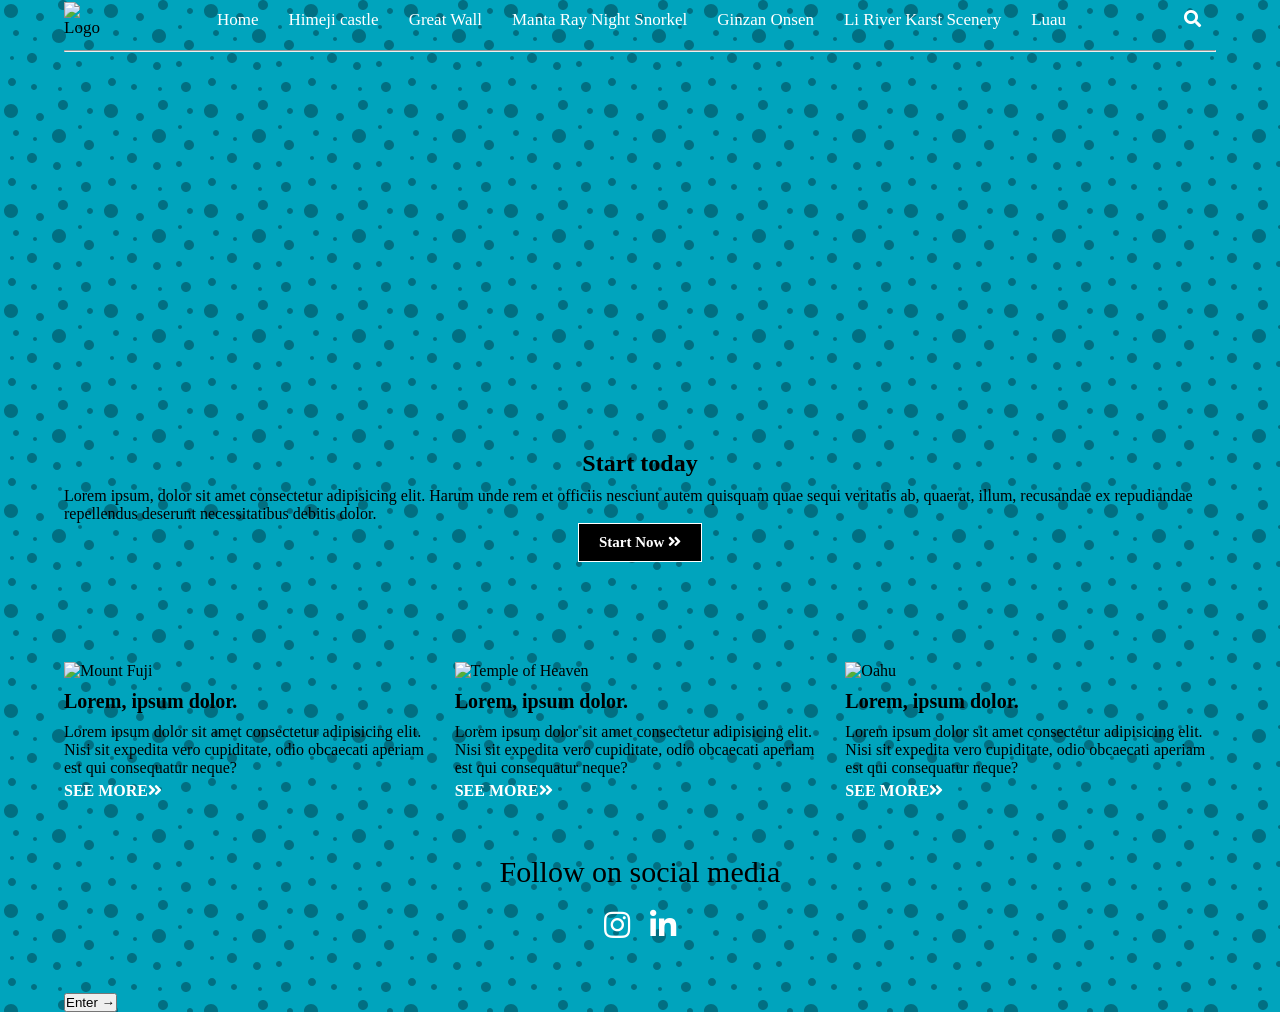
==== index.html @ f3aa280b "yes" ====
<!DOCTYPE html>
<html lang="en">
<head>
    <meta charset="UTF-8">
    <meta name="viewport" content="width=device-width, initial-scale=1.0">
    <link rel="icon" href="plane.svg" />
    <title>Go where you love</title>
    <!-- Font Awesome -->
    <link rel="stylesheet" href="https://cdnjs.cloudflare.com/ajax/libs/font-awesome/5.15.3/css/all.min.css">
    <!-- Font-->
   <link rel="preconnect" href="https://fonts.googleapis.com">
<link rel="preconnect" href="https://fonts.gstatic.com" crossorigin>
<link href="https://fonts.googleapis.com/css2?family=Lavishly+Yours&family=Pinyon+Script&display=swap" rel="stylesheet">

<!-- CSS -->
    <link rel="stylesheet" href="style.css">
</head>
<body>

   <div class="container">
   <nav class="nav-main">
     <img  src="https://www.bing.com/th/id/OIP.-JEWgyFCwT5OIWz5Ik9PaAHaHa?w=193&h=193&c=8&rs=1&qlt=90&o=6&dpr=1.5&pid=ImgAns&rm=2" alt="Logo" class="logo">
     <ul class="nav-menu">
         <li>
            <a href="#">Home</a>
        </li>
          <li>
            <a href="#">Himeji castle</a>
        </li>
         <li>
            <a href="#">Great Wall</a>
        </li>
         <li>
            <a href="#">Manta Ray Night Snorkel</a>
        </li>
         <li>
            <a href="#">Ginzan Onsen</a>
        </li>
         <li>
            <a href="#">Li River Karst Scenery</a>
        </li>
         <li>
            <a href="#">Luau</a>
        </li>
        
     </ul>
       <ul class="nav-menu">
        <li>
            <a href="#">
                <i class="fas fa-search"></i>
                </a>
        </li>
       </ul>
  
   </nav>
   <hr>

    <header class="main">
        <h2>Start today</h2>
        <p>Lorem ipsum, dolor sit amet consectetur adipisicing elit. Harum unde rem et officiis nesciunt autem quisquam quae sequi veritatis ab, quaerat, illum, recusandae ex repudiandae repellendus deserunt necessitatibus debitis dolor.</p>
        <a href="#" class="b">Start Now <i class="fas fa-angle-double-right"></i></a>
    </header>

    <div class="Country">
      <div>
     <img src="https://th.bing.com/th/id/OIP.H1OCRRDHZW5aP8gORZxgsQHaEu?w=253&h=180&c=7&r=0&o=7&dpr=1.5&pid=1.7&rm=3" alt="Mount
     Fuji">
      <h3>Lorem, ipsum dolor. </h3>
      <p>Lorem ipsum dolor sit amet consectetur adipisicing elit. Nisi sit expedita vero cupiditate, odio obcaecati aperiam est qui consequatur neque?</p>
      <a href="#">See More<i class="fas fa-angle-double-right"></i></a>
       </div>
        <div>
     <img src="https://th.bing.com/th/id/OIP.ppok5FI4_wln-KzXNbQzPgHaDt?w=293&h=175&c=7&r=0&o=7&dpr=1.5&pid=1.7&rm=3" alt="Temple of Heaven">
      <h3>Lorem, ipsum dolor. </h3>
      <p>Lorem ipsum dolor sit amet consectetur adipisicing elit. Nisi sit expedita vero cupiditate, odio obcaecati aperiam est qui consequatur neque?</p>
      <a href="#">See More<i class="fas fa-angle-double-right"></i></a>
       </div>
        <div>
     <img src="https://cdn.aarp.net/content/dam/aarp/travel/Domestic/2021/12/1140-oahu-hero.jpg" alt="Oahu">
      <h3>Lorem, ipsum dolor. </h3>
      <p>Lorem ipsum dolor sit amet consectetur adipisicing elit. Nisi sit expedita vero cupiditate, odio obcaecati aperiam est qui consequatur neque?</p>
      <a href="#">See More<i class="fas fa-angle-double-right"></i></a>
       </div>
    </div>

<!--Scroll Reveal-->
<script src="https://unpkg.com/scrollreveal"></script>
<!--Custom JS-->
<script src="script.js"></script>

<section class="social">
    <p>Follow on social media</p>
    <div class="links">
        <a href="#"><i class="fab fa-instagram"></i></a>
        <a href="#"><i class="fab fa-linkedin-in"></i></a>
    </div>
</section>

<button id="enter-btn" class="enter-button">
                Enter →
            </button>

 </div>
</body>
</html>
---- style.css ----
*{
    box-sizing:border-box;
    margin:0;
    padding:0;
}

body{
    background-color: #62F0F5;
    color:#000000;
   background-color: #00a4bd;
background-image: url("data:image/svg+xml,%3Csvg width='100' height='100' viewBox='0 0 100 100' xmlns='http://www.w3.org/2000/svg'%3E%3Cpath d='M11 18c3.866 0 7-3.134 7-7s-3.134-7-7-7-7 3.134-7 7 3.134 7 7 7zm48 25c3.866 0 7-3.134 7-7s-3.134-7-7-7-7 3.134-7 7 3.134 7 7 7zm-43-7c1.657 0 3-1.343 3-3s-1.343-3-3-3-3 1.343-3 3 1.343 3 3 3zm63 31c1.657 0 3-1.343 3-3s-1.343-3-3-3-3 1.343-3 3 1.343 3 3 3zM34 90c1.657 0 3-1.343 3-3s-1.343-3-3-3-3 1.343-3 3 1.343 3 3 3zm56-76c1.657 0 3-1.343 3-3s-1.343-3-3-3-3 1.343-3 3 1.343 3 3 3zM12 86c2.21 0 4-1.79 4-4s-1.79-4-4-4-4 1.79-4 4 1.79 4 4 4zm28-65c2.21 0 4-1.79 4-4s-1.79-4-4-4-4 1.79-4 4 1.79 4 4 4zm23-11c2.76 0 5-2.24 5-5s-2.24-5-5-5-5 2.24-5 5 2.24 5 5 5zm-6 60c2.21 0 4-1.79 4-4s-1.79-4-4-4-4 1.79-4 4 1.79 4 4 4zm29 22c2.76 0 5-2.24 5-5s-2.24-5-5-5-5 2.24-5 5 2.24 5 5 5zM32 63c2.76 0 5-2.24 5-5s-2.24-5-5-5-5 2.24-5 5 2.24 5 5 5zm57-13c2.76 0 5-2.24 5-5s-2.24-5-5-5-5 2.24-5 5 2.24 5 5 5zm-9-21c1.105 0 2-.895 2-2s-.895-2-2-2-2 .895-2 2 .895 2 2 2zM60 91c1.105 0 2-.895 2-2s-.895-2-2-2-2 .895-2 2 .895 2 2 2zM35 41c1.105 0 2-.895 2-2s-.895-2-2-2-2 .895-2 2 .895 2 2 2zM12 60c1.105 0 2-.895 2-2s-.895-2-2-2-2 .895-2 2 .895 2 2 2z' fill='%23024655' fill-opacity='0.57' fill-rule='evenodd'/%3E%3C/svg%3E");
}
a{
 color:#ffffff;
 text-decoration:none;
}

 .heading .lavishly-yours-regular {
  font-family: "Lavishly Yours", cursive;
  font-weight: 400;
  font-style: normal;
}

ul{
    list-style:none;
}

.container{
    width:90%;
    margin: auto;
}

.nav-main{
    font-size:17px;
    display:flex;
    justify-content:space-between;
    align-items:center;
}

.logo{
    width:50px;
}

.nav-main ul {
    display:flex;
}

.nav-main ul li{
    padding:10px;
}

.nav-main ul li a:hover {
    border-bottom:2px solid #000;
}

.nav-main ul li a{
    padding: 5px;
}

.main{
    width: 100%;
    height:550px;
    background:url("https://media.istockphoto.com/id/1096035138/photo/beautiful-young-couple-relaxing-after-hiking-and-taking-a-break.jpg?b=1&s=612x612&w=0&k=20&c=b6uSchGzwR2-q2CvdAF7BdCIcqEisu6i1ZMj8NQ3FUI=");
    background-size: cover;
    background-position: center;
    padding-bottom: 50px;
    margin-bottom: 50px;
    display:flex;
    flex-direction:column;
    align-items:center;
    justify-content: flex-end;
}

.b{
   cursor:pointer;
   display:inline-block;
   border: 0;
   font-weight: bold;
   padding:10px 20px;
   background-color:#000000;
   color:#ffffff;
   font-size:15px;
   border:1px solid #ffffff;
   margin-top:10px 0px;
}

.b:hover{
   opacity: 0.2;
}

.main h2,
main p{
 margin-bottom: 10px
}

hr{
    margin:10px 0px;
}

.Country{
    display:grid;
    grid-template-columns: repeat(3, 1fr);
    gap:20px;
}

.Country img{
    width:100%;
    height:200px;
}

.Country h3{
    font-size:20px;
    margin:10px 0px;
}

.Country a{
    padding:5px 0px;
    color:#ffffff;
    text-transform:uppercase;
    display:inline-block;
    font-weight:bold;
}

.Country a:hover{
   text-decoration:underline;
}

.social{
    margin:50px;
}

.social p{
    text-align:center;
    font-size:30px;
    margin-bottom:20px;
}

.links{
    display:flex;
    justify-content:center;
    gap:20px;
}

.links a{
    font-size:30px;

 #enter-btn{
    text-decoration:none;
    padding: 1.2rem 3rem;
    background-color: black;
    border-radius: 25px;
    color: white;
    transition: all 0.3s ease;
    display:inline-block;
  }

  #enter-btn:hover {
    background-color: white;
    color: black;
    transform: scale(1.2);
  }
}
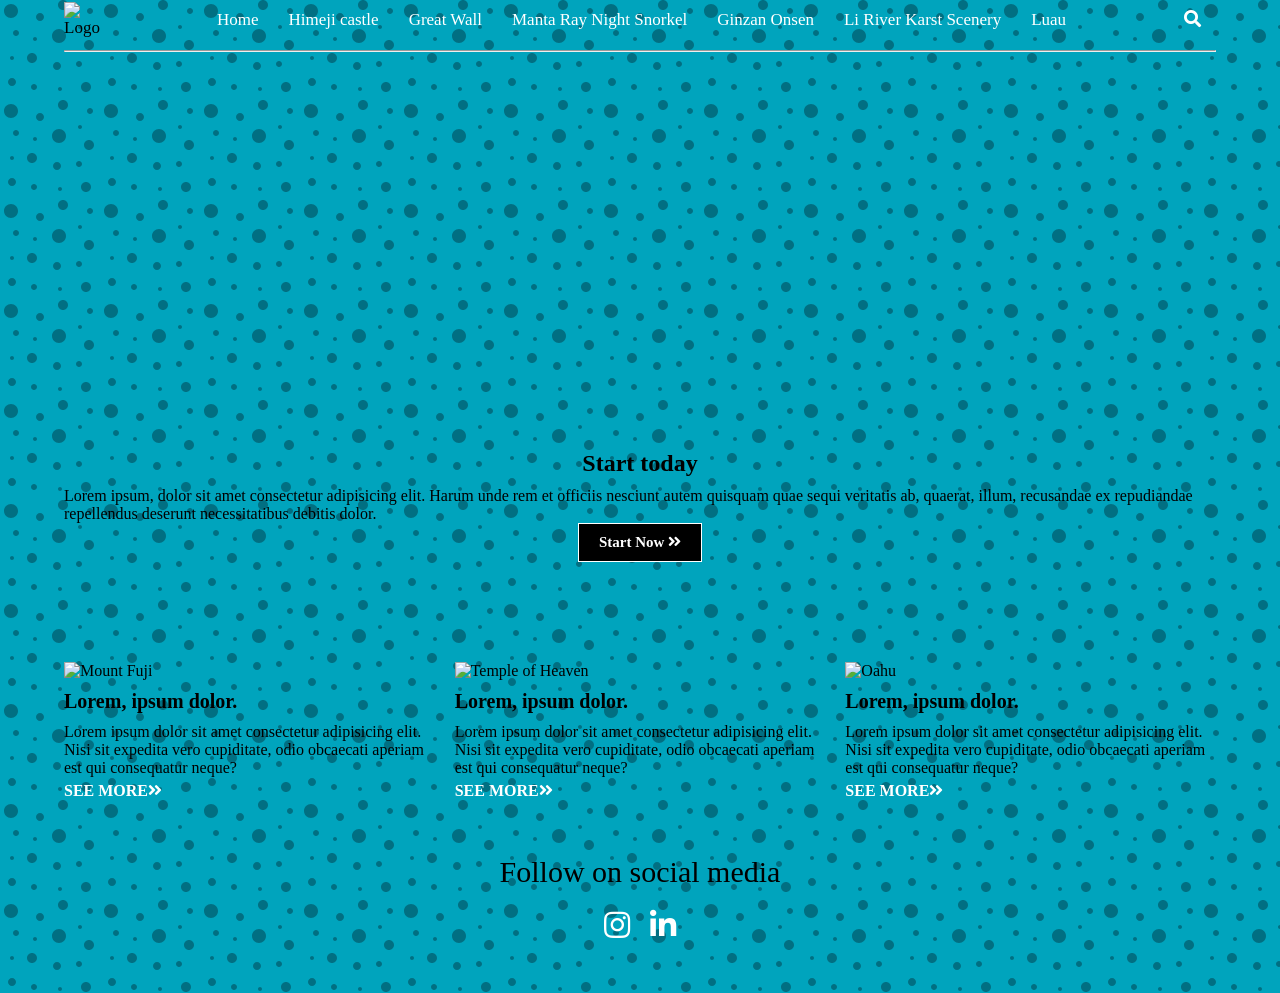
==== commit 145eae2d: "1" ====
--- a/index.html
+++ b/index.html
@@ -95,11 +95,6 @@
         <a href="#"><i class="fab fa-linkedin-in"></i></a>
     </div>
 </section>
-
-<button id="enter-btn" class="enter-button">
-                Enter →
-            </button>
-
  </div>
 </body>
 </html>
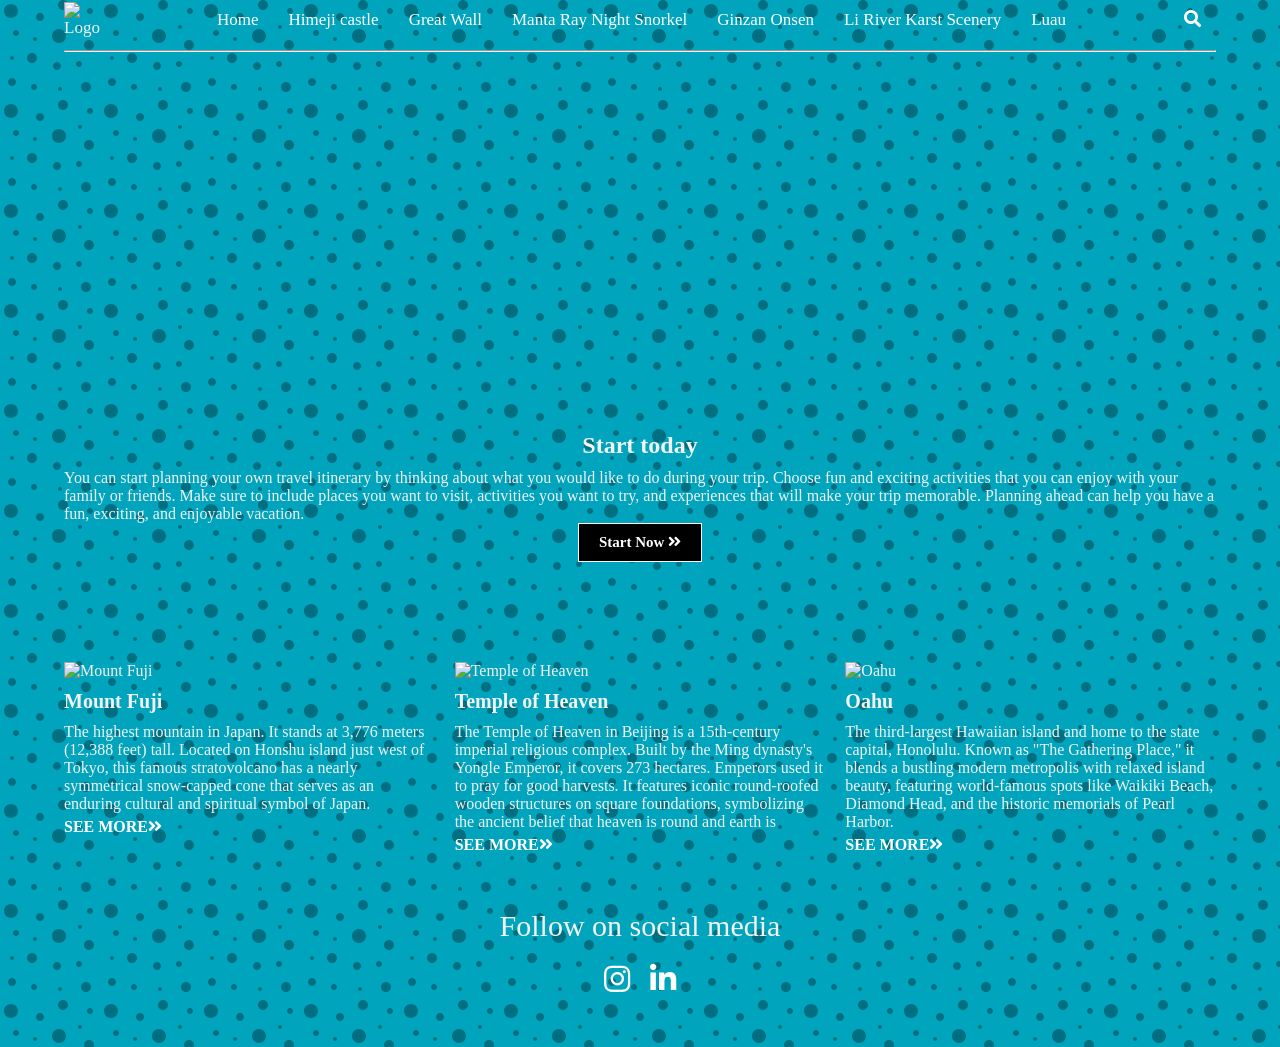
==== commit 1505f04d: "1" ====
--- a/index.html
+++ b/index.html
@@ -22,25 +22,25 @@
      <img  src="https://www.bing.com/th/id/OIP.-JEWgyFCwT5OIWz5Ik9PaAHaHa?w=193&h=193&c=8&rs=1&qlt=90&o=6&dpr=1.5&pid=ImgAns&rm=2" alt="Logo" class="logo">
      <ul class="nav-menu">
          <li>
-            <a href="#">Home</a>
+            <a href="index.html">Home</a>
         </li>
           <li>
-            <a href="#">Himeji castle</a>
+            <a href="himeji_castle.html">Himeji castle</a>
         </li>
          <li>
-            <a href="#">Great Wall</a>
+            <a href="great_wall.html">Great Wall</a>
         </li>
          <li>
-            <a href="#">Manta Ray Night Snorkel</a>
+            <a href="manta_ray_snorkel.html">Manta Ray Night Snorkel</a>
         </li>
          <li>
-            <a href="#">Ginzan Onsen</a>
+            <a href="ginzan_onsen.html">Ginzan Onsen</a>
         </li>
          <li>
-            <a href="#">Li River Karst Scenery</a>
+            <a href="li_river_karst_scenery.html">Li River Karst Scenery</a>
         </li>
          <li>
-            <a href="#">Luau</a>
+            <a href="luau.html">Luau</a>
         </li>
         
      </ul>
@@ -57,29 +57,29 @@
 
     <header class="main">
         <h2>Start today</h2>
-        <p>Lorem ipsum, dolor sit amet consectetur adipisicing elit. Harum unde rem et officiis nesciunt autem quisquam quae sequi veritatis ab, quaerat, illum, recusandae ex repudiandae repellendus deserunt necessitatibus debitis dolor.</p>
-        <a href="#" class="b">Start Now <i class="fas fa-angle-double-right"></i></a>
+        <p>You can start planning your own travel itinerary by thinking about what you would like to do during your trip. Choose fun and exciting activities that you can enjoy with your family or friends. Make sure to include places you want to visit, activities you want to try, and experiences that will make your trip memorable. Planning ahead can help you have a fun, exciting, and enjoyable vacation.</p>
+        <a href="https://www.gorealtravel.com/?utm_term=&utm_campaign=Croatia%2FBalkan&utm_source=google&utm_medium=cpc&hsa_acc=3742662727&hsa_cam=976850387&hsa_grp=165672764552&hsa_ad=706672747672&hsa_src=g&hsa_tgt=kwl-3500001&hsa_kw=&hsa_mt=a&hsa_net=adwords&hsa_ver=3&gad_source=1&gad_campaignid=976850387&gbraid=0AAAAAD2NBAEmakD0HsA5lZCvwCCx1whAG&gclid=Cj0KCQjwkOvTBhDgARIsAKUNyRum8yS4BZZu8qLlMLjLtEM3p6tfu_yIzpR0pQk8Eh2PBDxlPW6O3pMaAiUOEALw_wcB" class="b">Start Now <i class="fas fa-angle-double-right"></i></a>
     </header>
 
     <div class="Country">
       <div>
      <img src="https://th.bing.com/th/id/OIP.H1OCRRDHZW5aP8gORZxgsQHaEu?w=253&h=180&c=7&r=0&o=7&dpr=1.5&pid=1.7&rm=3" alt="Mount
      Fuji">
-      <h3>Lorem, ipsum dolor. </h3>
-      <p>Lorem ipsum dolor sit amet consectetur adipisicing elit. Nisi sit expedita vero cupiditate, odio obcaecati aperiam est qui consequatur neque?</p>
-      <a href="#">See More<i class="fas fa-angle-double-right"></i></a>
+      <h3>Mount Fuji </h3>
+      <p>The highest mountain in Japan. It stands at 3,776 meters (12,388 feet) tall. Located on Honshu island just west of Tokyo, this famous stratovolcano has a nearly symmetrical snow-capped cone that serves as an enduring cultural and spiritual symbol of Japan.</p>
+      <a href="https://www.japan.travel/en/fuji-guide/mt-fuji-more-than-a-mountain/">See More<i class="fas fa-angle-double-right"></i></a>
        </div>
         <div>
-     <img src="https://th.bing.com/th/id/OIP.ppok5FI4_wln-KzXNbQzPgHaDt?w=293&h=175&c=7&r=0&o=7&dpr=1.5&pid=1.7&rm=3" alt="Temple of Heaven">
-      <h3>Lorem, ipsum dolor. </h3>
-      <p>Lorem ipsum dolor sit amet consectetur adipisicing elit. Nisi sit expedita vero cupiditate, odio obcaecati aperiam est qui consequatur neque?</p>
-      <a href="#">See More<i class="fas fa-angle-double-right"></i></a>
+     <img src="https://th.bing.com/th/id/OIP.AVM35kHaIKN6f0WLr60u7AHaFj?w=255&h=185&c=7&r=0&o=7&dpr=1.5&pid=1.7&rm=3" alt="Temple of Heaven">
+      <h3>Temple of Heaven </h3>
+      <p>The Temple of Heaven in Beijing is a 15th-century imperial religious complex. Built by the Ming dynasty's Yongle Emperor, it covers 273 hectares. Emperors used it to pray for good harvests. It features iconic round-roofed wooden structures on square foundations, symbolizing the ancient belief that heaven is round and earth is</p>
+      <a href="https://whc.unesco.org/en/list/881/">See More<i class="fas fa-angle-double-right"></i></a>
        </div>
         <div>
      <img src="https://cdn.aarp.net/content/dam/aarp/travel/Domestic/2021/12/1140-oahu-hero.jpg" alt="Oahu">
-      <h3>Lorem, ipsum dolor. </h3>
-      <p>Lorem ipsum dolor sit amet consectetur adipisicing elit. Nisi sit expedita vero cupiditate, odio obcaecati aperiam est qui consequatur neque?</p>
-      <a href="#">See More<i class="fas fa-angle-double-right"></i></a>
+      <h3>Oahu</h3>
+      <p>The third-largest Hawaiian island and home to the state capital, Honolulu. Known as "The Gathering Place," it blends a bustling modern metropolis with relaxed island beauty, featuring world-famous spots like Waikiki Beach, Diamond Head, and the historic memorials of Pearl Harbor.</p>
+      <a href="https://www.gohawaii.com/oahu">See More<i class="fas fa-angle-double-right"></i></a>
        </div>
     </div>
 
@@ -91,8 +91,8 @@
 <section class="social">
     <p>Follow on social media</p>
     <div class="links">
-        <a href="#"><i class="fab fa-instagram"></i></a>
-        <a href="#"><i class="fab fa-linkedin-in"></i></a>
+        <a href="https://www.instagram.com/jefersonbojorquez/"><i class="fab fa-instagram"></i></a>
+        <a href="https://www.linkedin.com/in/jeferson-bojorquez-169b49419/"><i class="fab fa-linkedin-in"></i></a>
     </div>
 </section>
  </div>
--- a/style.css
+++ b/style.css
@@ -6,7 +6,7 @@
 
 body{
     background-color: #62F0F5;
-    color:#000000;
+    color:#f3f3f3;
    background-color: #00a4bd;
 background-image: url("data:image/svg+xml,%3Csvg width='100' height='100' viewBox='0 0 100 100' xmlns='http://www.w3.org/2000/svg'%3E%3Cpath d='M11 18c3.866 0 7-3.134 7-7s-3.134-7-7-7-7 3.134-7 7 3.134 7 7 7zm48 25c3.866 0 7-3.134 7-7s-3.134-7-7-7-7 3.134-7 7 3.134 7 7 7zm-43-7c1.657 0 3-1.343 3-3s-1.343-3-3-3-3 1.343-3 3 1.343 3 3 3zm63 31c1.657 0 3-1.343 3-3s-1.343-3-3-3-3 1.343-3 3 1.343 3 3 3zM34 90c1.657 0 3-1.343 3-3s-1.343-3-3-3-3 1.343-3 3 1.343 3 3 3zm56-76c1.657 0 3-1.343 3-3s-1.343-3-3-3-3 1.343-3 3 1.343 3 3 3zM12 86c2.21 0 4-1.79 4-4s-1.79-4-4-4-4 1.79-4 4 1.79 4 4 4zm28-65c2.21 0 4-1.79 4-4s-1.79-4-4-4-4 1.79-4 4 1.79 4 4 4zm23-11c2.76 0 5-2.24 5-5s-2.24-5-5-5-5 2.24-5 5 2.24 5 5 5zm-6 60c2.21 0 4-1.79 4-4s-1.79-4-4-4-4 1.79-4 4 1.79 4 4 4zm29 22c2.76 0 5-2.24 5-5s-2.24-5-5-5-5 2.24-5 5 2.24 5 5 5zM32 63c2.76 0 5-2.24 5-5s-2.24-5-5-5-5 2.24-5 5 2.24 5 5 5zm57-13c2.76 0 5-2.24 5-5s-2.24-5-5-5-5 2.24-5 5 2.24 5 5 5zm-9-21c1.105 0 2-.895 2-2s-.895-2-2-2-2 .895-2 2 .895 2 2 2zM60 91c1.105 0 2-.895 2-2s-.895-2-2-2-2 .895-2 2 .895 2 2 2zM35 41c1.105 0 2-.895 2-2s-.895-2-2-2-2 .895-2 2 .895 2 2 2zM12 60c1.105 0 2-.895 2-2s-.895-2-2-2-2 .895-2 2 .895 2 2 2z' fill='%23024655' fill-opacity='0.57' fill-rule='evenodd'/%3E%3C/svg%3E");
 }
@@ -50,7 +50,7 @@
 }
 
 .nav-main ul li a:hover {
-    border-bottom:2px solid #000;
+    border-bottom:2px solid #fffefe;
 }
 
 .nav-main ul li a{
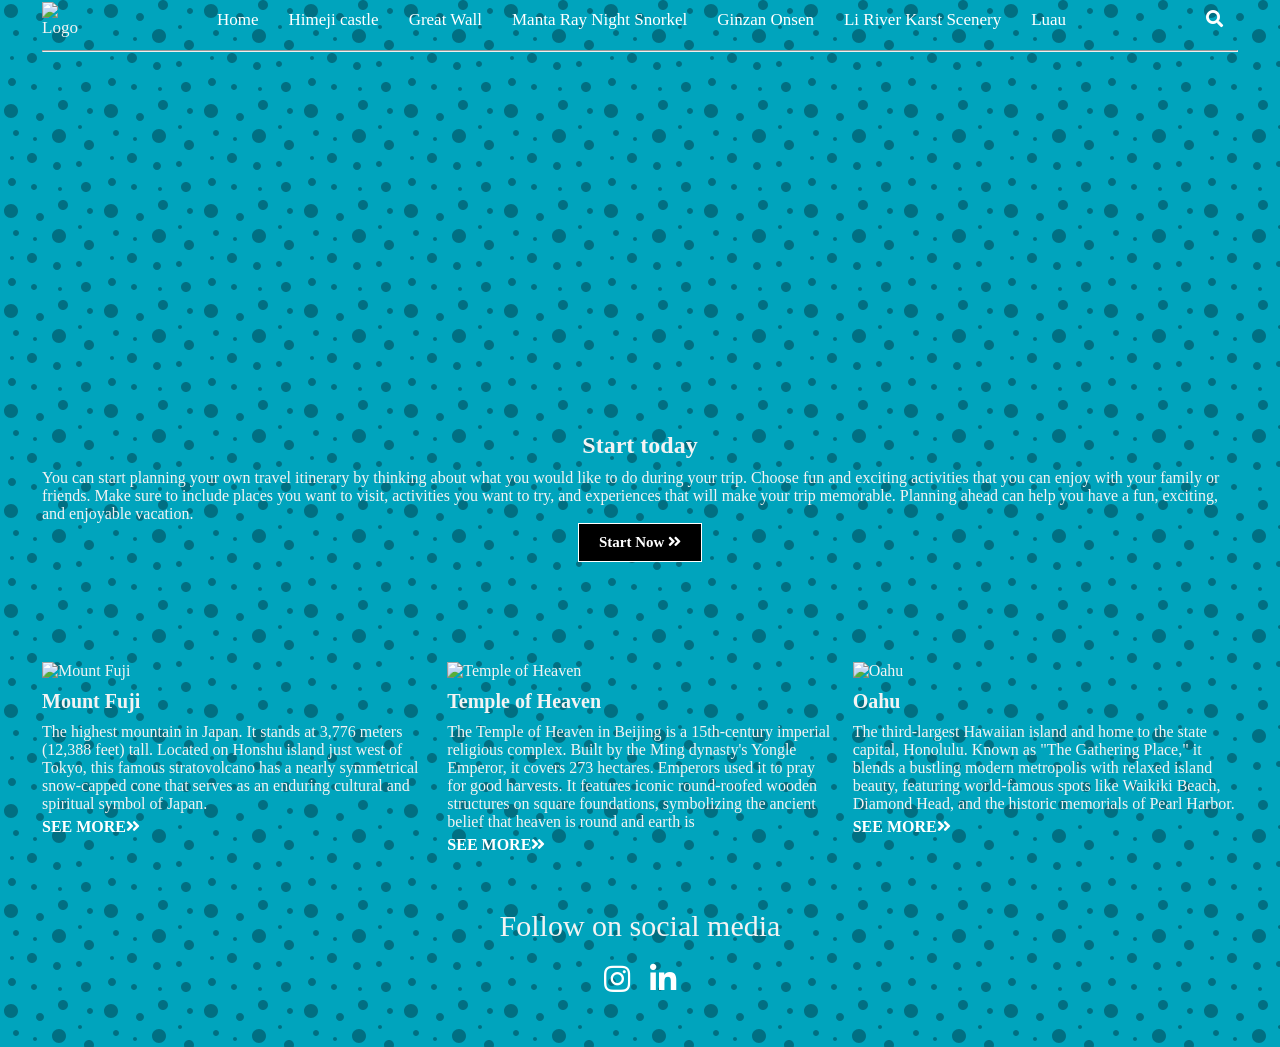
==== commit 073fd91a: "yes" ====
--- a/index.html
+++ b/index.html
@@ -58,7 +58,7 @@
     <header class="main">
         <h2>Start today</h2>
         <p>You can start planning your own travel itinerary by thinking about what you would like to do during your trip. Choose fun and exciting activities that you can enjoy with your family or friends. Make sure to include places you want to visit, activities you want to try, and experiences that will make your trip memorable. Planning ahead can help you have a fun, exciting, and enjoyable vacation.</p>
-        <a href="https://www.gorealtravel.com/?utm_term=&utm_campaign=Croatia%2FBalkan&utm_source=google&utm_medium=cpc&hsa_acc=3742662727&hsa_cam=976850387&hsa_grp=165672764552&hsa_ad=706672747672&hsa_src=g&hsa_tgt=kwl-3500001&hsa_kw=&hsa_mt=a&hsa_net=adwords&hsa_ver=3&gad_source=1&gad_campaignid=976850387&gbraid=0AAAAAD2NBAEmakD0HsA5lZCvwCCx1whAG&gclid=Cj0KCQjwkOvTBhDgARIsAKUNyRum8yS4BZZu8qLlMLjLtEM3p6tfu_yIzpR0pQk8Eh2PBDxlPW6O3pMaAiUOEALw_wcB" class="b">Start Now <i class="fas fa-angle-double-right"></i></a>
+        <a href="https://www.educaciontrespuntocero.com/wp-content/uploads/2024/07/IA-para-planificar-viajes.jpg" class="b">Start Now <i class="fas fa-angle-double-right"></i></a>
     </header>
 
     <div class="Country">
--- a/style.css
+++ b/style.css
@@ -161,3 +161,43 @@
   }
 }
 
+@media(max-width:576px){
+    .container{
+        width:95%;
+        padding:0 10px;
+        margin:auto;
+    }
+}
+
+@media(max-width:768px){
+    .container{
+        width:95%;
+        padding:0 10px;
+        margin:auto;
+    }
+}
+
+@media(max-width:992px){
+    .container{
+        width:95%;
+        padding:0 10px;
+        margin:auto;
+    }
+}
+
+@media(max-width:1200px){
+    .container{
+        width:95%;
+        padding:0 10px;
+        margin:auto;
+    }
+}
+
+@media(max-width:1400px){
+    .container{
+        width:95%;
+        padding:0 10px;
+        margin:auto;
+    }
+}
+
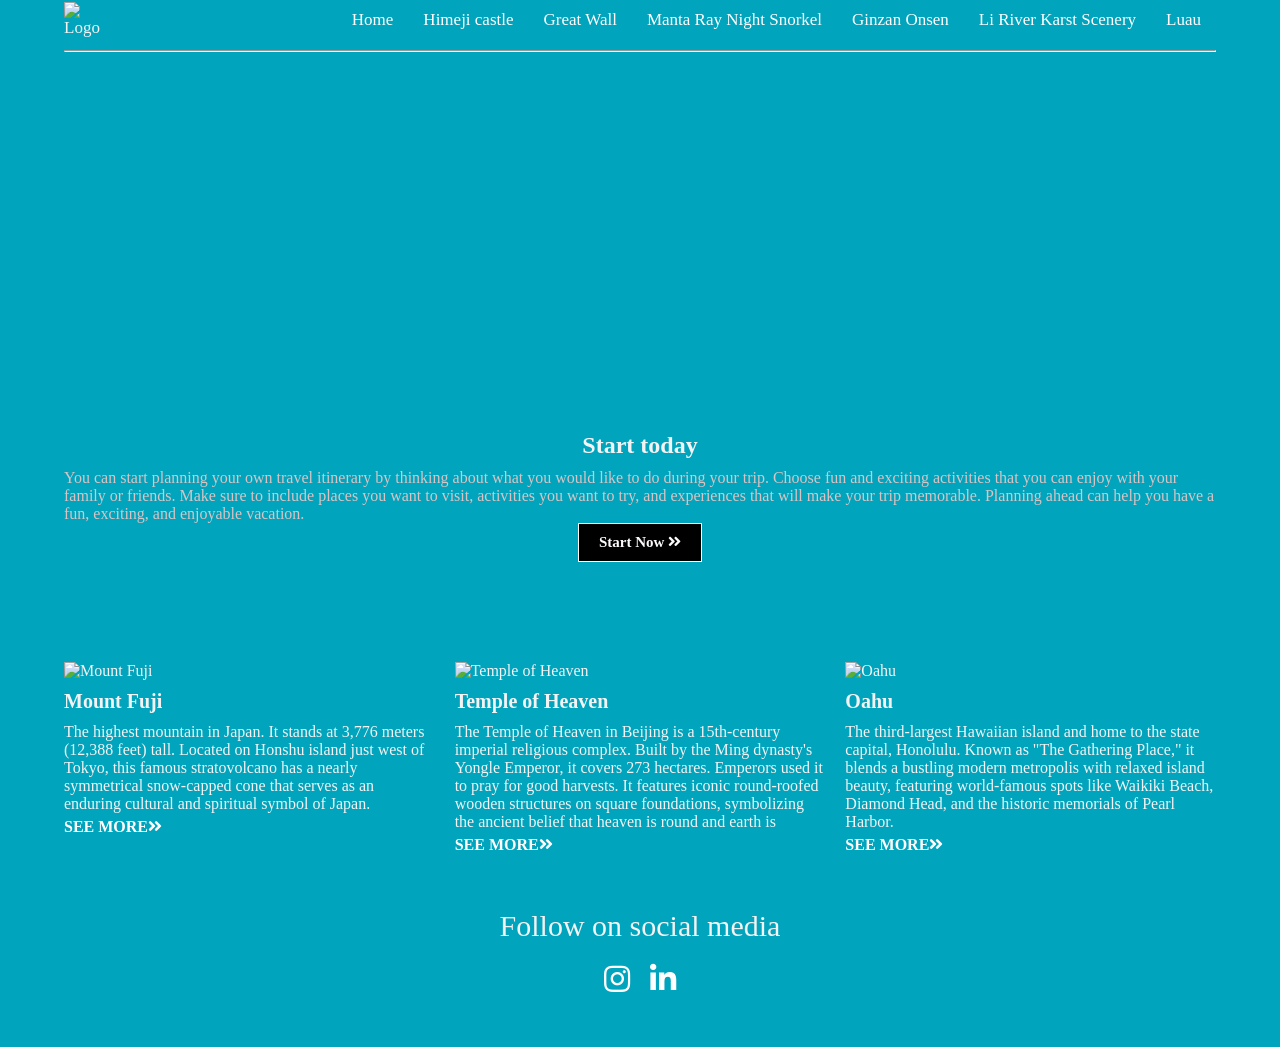
==== commit d9e2b13b: "1" ====
--- a/index.html
+++ b/index.html
@@ -44,21 +44,14 @@
         </li>
         
      </ul>
-       <ul class="nav-menu">
-        <li>
-            <a href="#">
-                <i class="fas fa-search"></i>
-                </a>
-        </li>
-       </ul>
-  
    </nav>
+
    <hr>
 
     <header class="main">
         <h2>Start today</h2>
         <p>You can start planning your own travel itinerary by thinking about what you would like to do during your trip. Choose fun and exciting activities that you can enjoy with your family or friends. Make sure to include places you want to visit, activities you want to try, and experiences that will make your trip memorable. Planning ahead can help you have a fun, exciting, and enjoyable vacation.</p>
-        <a href="https://www.educaciontrespuntocero.com/wp-content/uploads/2024/07/IA-para-planificar-viajes.jpg" class="b">Start Now <i class="fas fa-angle-double-right"></i></a>
+        <a href="https://www.gorealtravel.com/?utm_source=bing&utm_medium=cpc&utm_campaign=&utm_term=Greece%20travels&hsa_acc=3742662727&hsa_cam=571188013&hsa_grp=1188574290872735&hsa_src=o&hsa_tgt=kwd-74286466747541:loc-190&hsa_kw=Greece%20travels&hsa_mt=b&hsa_net=adwords&hsa_ver=3&msclkid=333bd9326f241861ad39b34d406daf5c" class="b">Start Now <i class="fas fa-angle-double-right"></i></a>
     </header>
 
     <div class="Country">
--- a/style.css
+++ b/style.css
@@ -8,7 +8,6 @@
     background-color: #62F0F5;
     color:#f3f3f3;
    background-color: #00a4bd;
-background-image: url("data:image/svg+xml,%3Csvg width='100' height='100' viewBox='0 0 100 100' xmlns='http://www.w3.org/2000/svg'%3E%3Cpath d='M11 18c3.866 0 7-3.134 7-7s-3.134-7-7-7-7 3.134-7 7 3.134 7 7 7zm48 25c3.866 0 7-3.134 7-7s-3.134-7-7-7-7 3.134-7 7 3.134 7 7 7zm-43-7c1.657 0 3-1.343 3-3s-1.343-3-3-3-3 1.343-3 3 1.343 3 3 3zm63 31c1.657 0 3-1.343 3-3s-1.343-3-3-3-3 1.343-3 3 1.343 3 3 3zM34 90c1.657 0 3-1.343 3-3s-1.343-3-3-3-3 1.343-3 3 1.343 3 3 3zm56-76c1.657 0 3-1.343 3-3s-1.343-3-3-3-3 1.343-3 3 1.343 3 3 3zM12 86c2.21 0 4-1.79 4-4s-1.79-4-4-4-4 1.79-4 4 1.79 4 4 4zm28-65c2.21 0 4-1.79 4-4s-1.79-4-4-4-4 1.79-4 4 1.79 4 4 4zm23-11c2.76 0 5-2.24 5-5s-2.24-5-5-5-5 2.24-5 5 2.24 5 5 5zm-6 60c2.21 0 4-1.79 4-4s-1.79-4-4-4-4 1.79-4 4 1.79 4 4 4zm29 22c2.76 0 5-2.24 5-5s-2.24-5-5-5-5 2.24-5 5 2.24 5 5 5zM32 63c2.76 0 5-2.24 5-5s-2.24-5-5-5-5 2.24-5 5 2.24 5 5 5zm57-13c2.76 0 5-2.24 5-5s-2.24-5-5-5-5 2.24-5 5 2.24 5 5 5zm-9-21c1.105 0 2-.895 2-2s-.895-2-2-2-2 .895-2 2 .895 2 2 2zM60 91c1.105 0 2-.895 2-2s-.895-2-2-2-2 .895-2 2 .895 2 2 2zM35 41c1.105 0 2-.895 2-2s-.895-2-2-2-2 .895-2 2 .895 2 2 2zM12 60c1.105 0 2-.895 2-2s-.895-2-2-2-2 .895-2 2 .895 2 2 2z' fill='%23024655' fill-opacity='0.57' fill-rule='evenodd'/%3E%3C/svg%3E");
 }
 a{
  color:#ffffff;
@@ -60,7 +59,7 @@
 .main{
     width: 100%;
     height:550px;
-    background:url("https://media.istockphoto.com/id/1096035138/photo/beautiful-young-couple-relaxing-after-hiking-and-taking-a-break.jpg?b=1&s=612x612&w=0&k=20&c=b6uSchGzwR2-q2CvdAF7BdCIcqEisu6i1ZMj8NQ3FUI=");
+    background:url("https://www.educaciontrespuntocero.com/wp-content/uploads/2024/07/IA-para-planificar-viajes.jpg");
     background-size: cover;
     background-position: center;
     padding-bottom: 50px;
@@ -78,7 +77,7 @@
    font-weight: bold;
    padding:10px 20px;
    background-color:#000000;
-   color:#ffffff;
+   color:#fdfafa;
    font-size:15px;
    border:1px solid #ffffff;
    margin-top:10px 0px;
@@ -91,6 +90,10 @@
 .main h2,
 main p{
  margin-bottom: 10px
+}
+
+.main p {
+    color:#d8c4c4;
 }
 
 hr{
@@ -149,55 +152,14 @@
     padding: 1.2rem 3rem;
     background-color: black;
     border-radius: 25px;
-    color: white;
+    color: rgb(0, 0, 0);
     transition: all 0.3s ease;
     display:inline-block;
   }
 
   #enter-btn:hover {
     background-color: white;
-    color: black;
+    color: rgb(255, 254, 254);
     transform: scale(1.2);
   }
-}
-
-@media(max-width:576px){
-    .container{
-        width:95%;
-        padding:0 10px;
-        margin:auto;
-    }
-}
-
-@media(max-width:768px){
-    .container{
-        width:95%;
-        padding:0 10px;
-        margin:auto;
-    }
-}
-
-@media(max-width:992px){
-    .container{
-        width:95%;
-        padding:0 10px;
-        margin:auto;
-    }
-}
-
-@media(max-width:1200px){
-    .container{
-        width:95%;
-        padding:0 10px;
-        margin:auto;
-    }
-}
-
-@media(max-width:1400px){
-    .container{
-        width:95%;
-        padding:0 10px;
-        margin:auto;
-    }
-}
-
+}
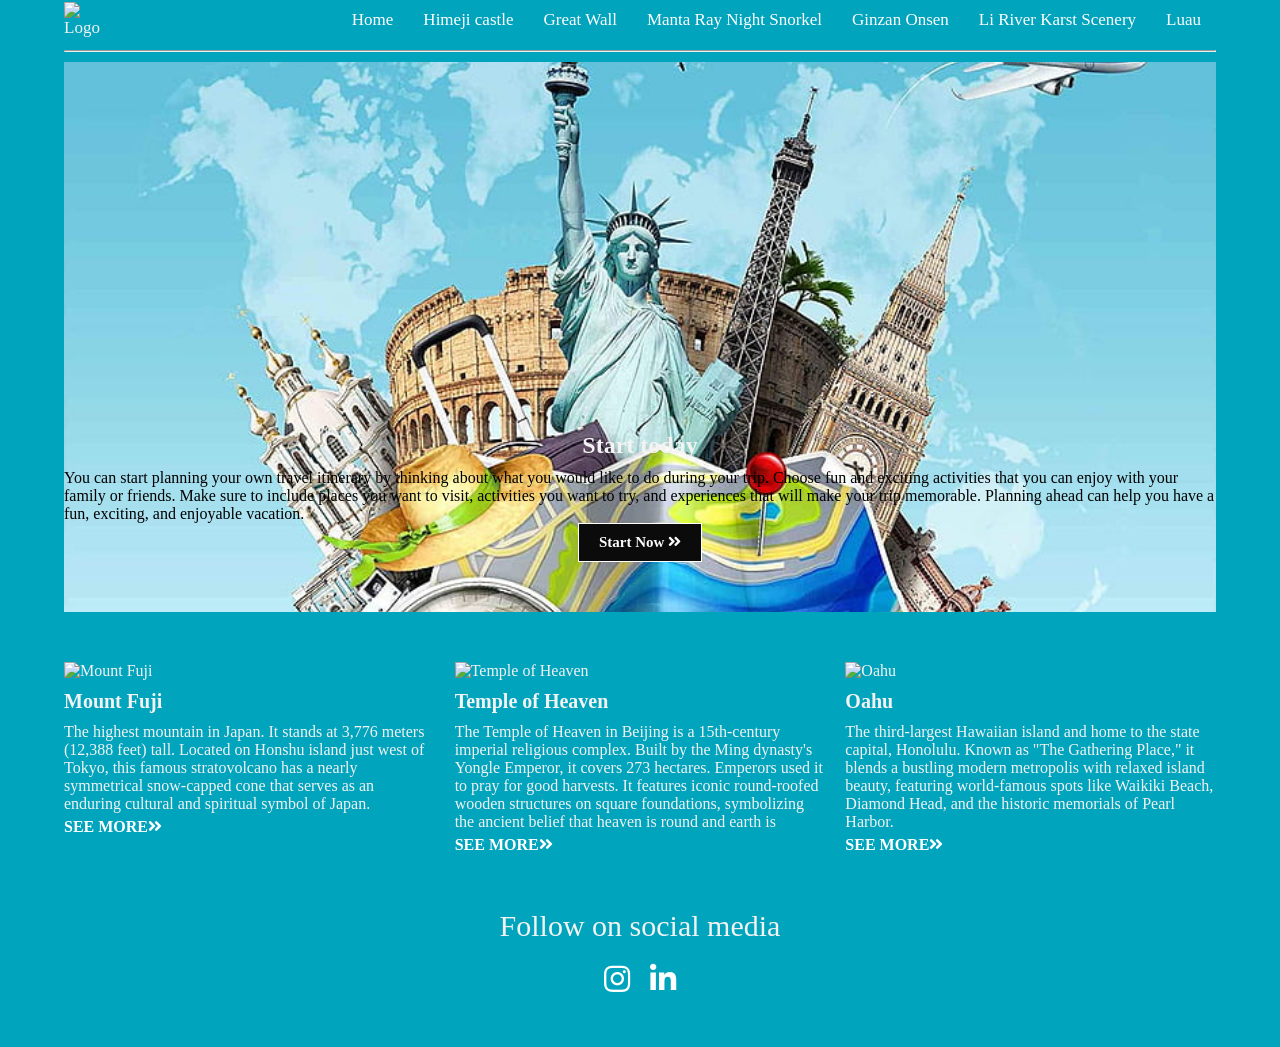
==== commit fe542f54: "si" ====
--- a/index.html
+++ b/index.html
@@ -25,7 +25,7 @@
             <a href="index.html">Home</a>
         </li>
           <li>
-            <a href="himeji_castle.html">Himeji castle</a>
+            <a href="ginzan_onsen.html">Himeji castle</a>
         </li>
          <li>
             <a href="great_wall.html">Great Wall</a>
@@ -34,7 +34,7 @@
             <a href="manta_ray_snorkel.html">Manta Ray Night Snorkel</a>
         </li>
          <li>
-            <a href="ginzan_onsen.html">Ginzan Onsen</a>
+            <a href="himeji_castle.html">Ginzan Onsen</a>
         </li>
          <li>
             <a href="li_river_karst_scenery.html">Li River Karst Scenery</a>
--- a/style.css
+++ b/style.css
@@ -59,7 +59,7 @@
 .main{
     width: 100%;
     height:550px;
-    background:url("https://www.educaciontrespuntocero.com/wp-content/uploads/2024/07/IA-para-planificar-viajes.jpg");
+    background:url("pictures/fondo.jpg");
     background-size: cover;
     background-position: center;
     padding-bottom: 50px;
@@ -76,7 +76,7 @@
    border: 0;
    font-weight: bold;
    padding:10px 20px;
-   background-color:#000000;
+   background-color:#0b0b0b;
    color:#fdfafa;
    font-size:15px;
    border:1px solid #ffffff;
@@ -93,7 +93,7 @@
 }
 
 .main p {
-    color:#d8c4c4;
+    color:#000000;
 }
 
 hr{
